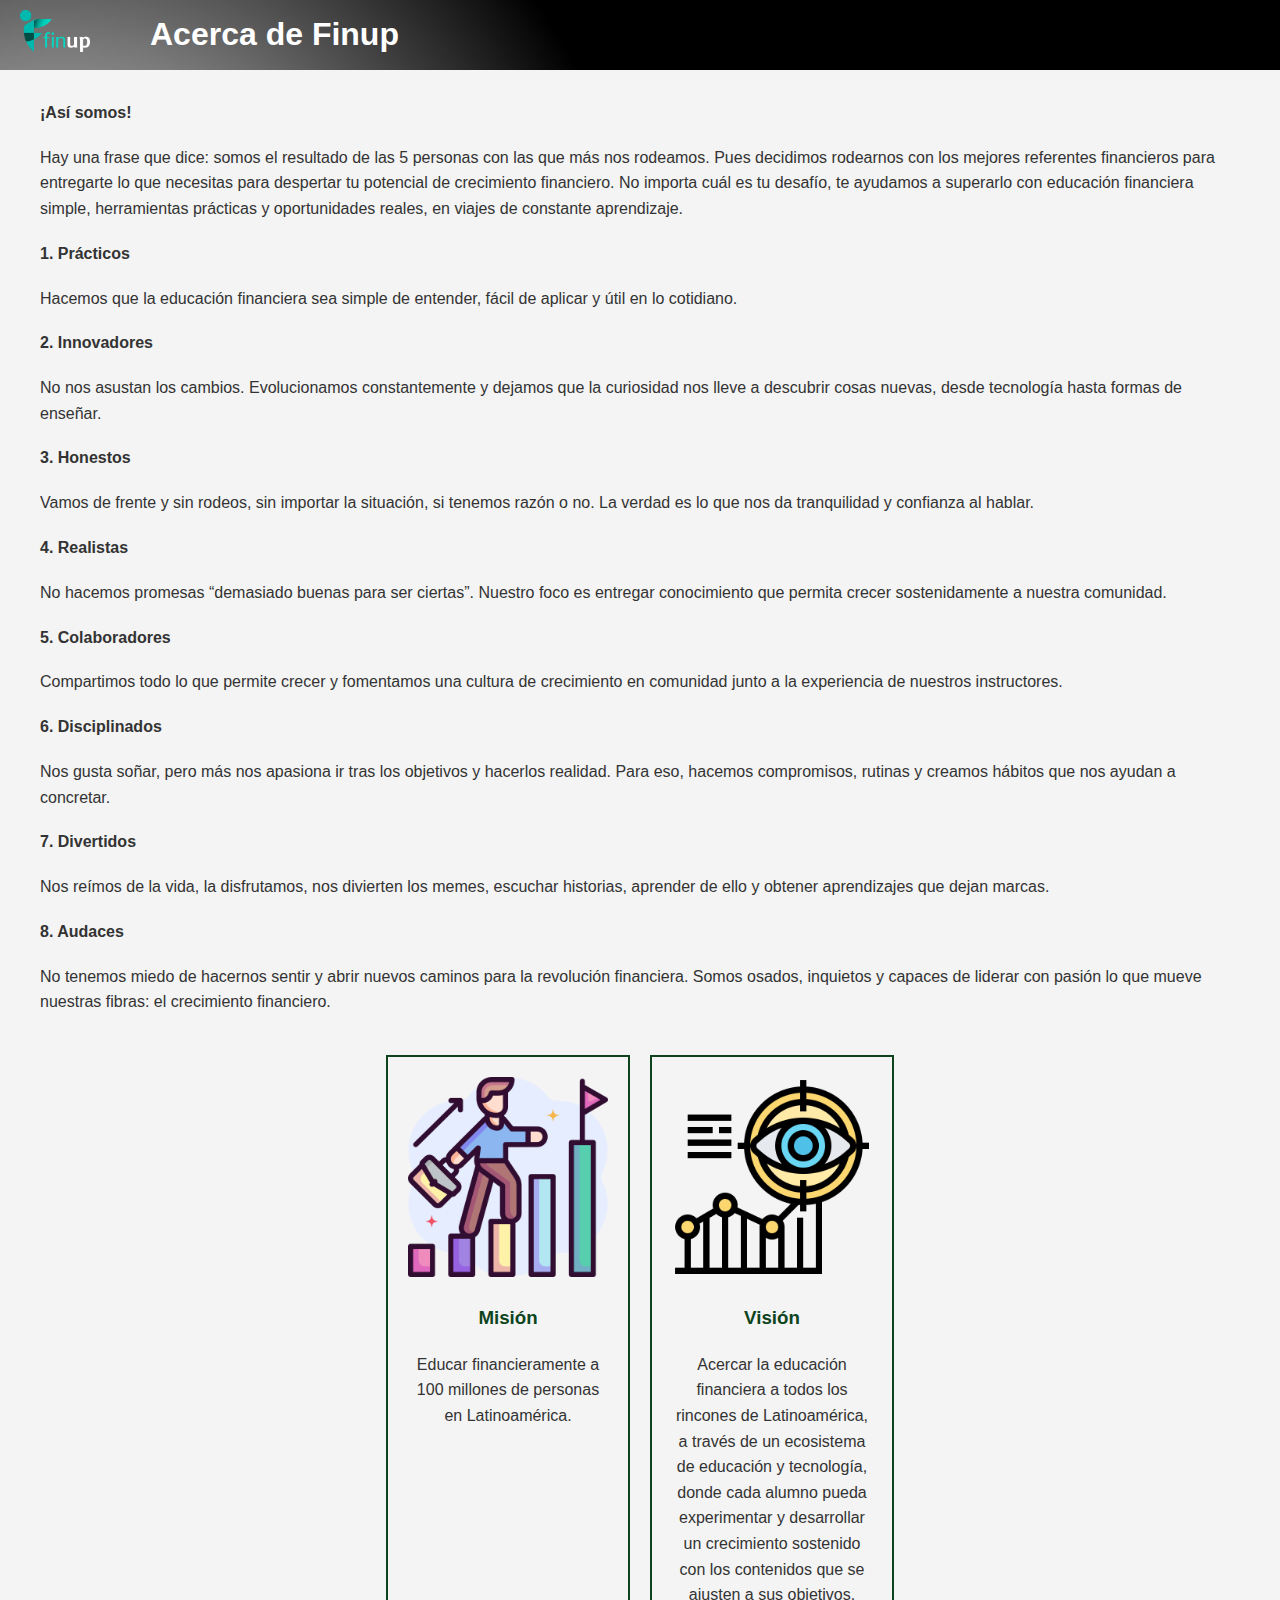
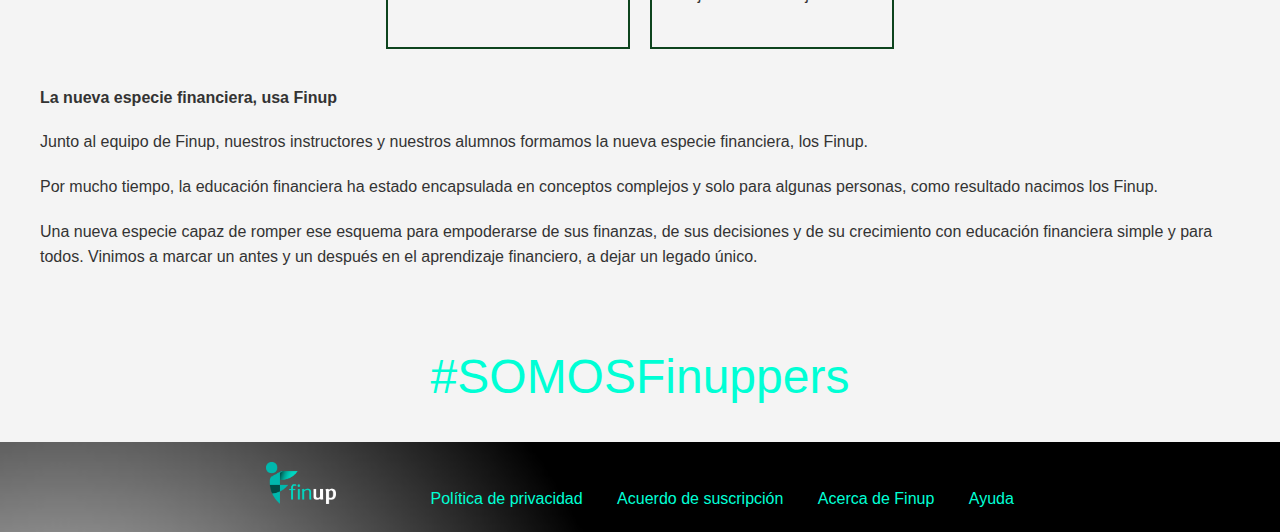
==== about-finup.html @ fb22b2b2 "Add files via upload" ====
<!DOCTYPE html>
<html lang="es">
<head>
    <meta charset="UTF-8">
    <meta name="viewport" content="width=device-width, initial-scale=1.0">
    <title>Acerca de Finup</title>
    <link rel="stylesheet" href="styles.css">
    <style>
        /* Estilo para justificar todo el texto dentro de los párrafos */
        body {
            font-family: Arial, sans-serif;
            line-height: 1.6;
        }
        
        p {
            margin-bottom: 1.2em;
        }

        footer {
            text-align: center;
            padding: 20px;
            background-color: #f1f1f1;
        }

        footer a {
            margin: 0 15px;
            text-decoration: none;
            color: #00ffd5;
        }

        .finuppers {
            font-size: 3em; /* Tamaño grande */
            color: #00ffd5; /* Color #00ffd5 */
            text-align: center;
            margin-top: 30px;
        }

        /* Estilos para los recuadros horizontales */
        .recuadros {
            display: flex;
            justify-content: center;
            gap: 20px;
            margin-top: 40px;
        }

        .recuadro {
            border: 2px solid #0d441d;
            padding: 20px;
            width: 200px;
            text-align: center;
        }

        .recuadro img {
            width: 100%;
            height: auto;
        }

        .recuadro h3 {
            color: #0d441d;
        }
    </style>
</head>
<body>
    <header>
        <a href="index.html">
            <img src="logo.png" alt="Logo" id="logo">
        </a>
        <h1>Acerca de Finup</h1>
    </header>
    
    <section>
        <p><strong>¡Así somos!</strong></p>
        <p>Hay una frase que dice: somos el resultado de las 5 personas con las que más nos rodeamos. Pues decidimos rodearnos con los mejores referentes financieros para entregarte lo que necesitas para despertar tu potencial de crecimiento financiero. No importa cuál es tu desafío, te ayudamos a superarlo con educación financiera simple, herramientas prácticas y oportunidades reales, en viajes de constante aprendizaje.</p>
        
        <p><strong>1. Prácticos</strong></p>
        <p>Hacemos que la educación financiera sea simple de entender, fácil de aplicar y útil en lo cotidiano.</p>

        <p><strong>2. Innovadores</strong></p>
        <p>No nos asustan los cambios. Evolucionamos constantemente y dejamos que la curiosidad nos lleve a descubrir cosas nuevas, desde tecnología hasta formas de enseñar.</p>

        <p><strong>3. Honestos</strong></p>
        <p>Vamos de frente y sin rodeos, sin importar la situación, si tenemos razón o no. La verdad es lo que nos da tranquilidad y confianza al hablar.</p>

        <p><strong>4. Realistas</strong></p>
        <p>No hacemos promesas “demasiado buenas para ser ciertas”. Nuestro foco es entregar conocimiento que permita crecer sostenidamente a nuestra comunidad.</p>

        <p><strong>5. Colaboradores</strong></p>
        <p>Compartimos todo lo que permite crecer y fomentamos una cultura de crecimiento en comunidad junto a la experiencia de nuestros instructores.</p>

        <p><strong>6. Disciplinados</strong></p>
        <p>Nos gusta soñar, pero más nos apasiona ir tras los objetivos y hacerlos realidad. Para eso, hacemos compromisos, rutinas y creamos hábitos que nos ayudan a concretar.</p>

        <p><strong>7. Divertidos</strong></p>
        <p>Nos reímos de la vida, la disfrutamos, nos divierten los memes, escuchar historias, aprender de ello y obtener aprendizajes que dejan marcas.</p>

        <p><strong>8. Audaces</strong></p>
        <p>No tenemos miedo de hacernos sentir y abrir nuevos caminos para la revolución financiera. Somos osados, inquietos y capaces de liderar con pasión lo que mueve nuestras fibras: el crecimiento financiero.</p>

        <!-- Recuadros de Misión y Visión -->
        <div class="recuadros">
            <div class="recuadro">
                <img src="mision1.png" alt="Misión">
                <h3>Misión</h3>
                <p>Educar financieramente a 100 millones de personas en Latinoamérica.</p>
            </div>
            <div class="recuadro">
                <img src="vision1.png" alt="Visión">
                <h3>Visión</h3>
                <p>Acercar la educación financiera a todos los rincones de Latinoamérica, a través de un ecosistema de educación y tecnología, donde cada alumno pueda experimentar y desarrollar un crecimiento sostenido con los contenidos que se ajusten a sus objetivos.</p>
            </div>
        </div>
<br>
        <p><strong>La nueva especie financiera, usa Finup</strong></p>
        <p>Junto al equipo de Finup, nuestros instructores y nuestros alumnos formamos la nueva especie financiera, los Finup.</p>

        <p>Por mucho tiempo, la educación financiera ha estado encapsulada en conceptos complejos y solo para algunas personas, como resultado nacimos los Finup.</p>

        <p>Una nueva especie capaz de romper ese esquema para empoderarse de sus finanzas, de sus decisiones y de su crecimiento con educación financiera simple y para todos. Vinimos a marcar un antes y un después en el aprendizaje financiero, a dejar un legado único.</p>
    </section>
    
    <div class="finuppers">
        #SOMOSFinuppers
    </div>
    <br>
    <footer>
        <div class="footer-links">
            <a href="index.html">
                <img src="logo.png" alt="Logo" id="logo">
            </a>
            <a href="privacy-policy.html">Política de privacidad</a>
            <a href="terms-of-service.html">Acuerdo de suscripción</a>
            <a href="about-finup.html">Acerca de Finup</a>
            <a href="help.html">Ayuda</a>
        </div>
    </footer>
</body>
</html>
---- styles.css ----
body {
    font-family: Arial, sans-serif;
    background-color: #f4f4f4;
    color: #333;
    margin: 0;
    padding: 0;
}

header {
    display: flex;
    align-items: center;
    background-image: url('bg.png');
    background-size: cover;
    background-position: center;
    padding: 10px 20px;
    height: 50px; /* Ajusta la altura según lo que necesites */
}

#logo {
    width: 70px;
    height: auto;
    margin-right: 60px;
}

h1 {
    color: white;
    margin: 0;
}

section {
    padding: 20px;
    max-width: 1200px;
    margin: 0 auto;
    
}

h2 {
    font-size: 1.5em;
    color: rgb(30, 29, 29);
}

ul {
    list-style-type: disc;
    margin-left: 20px;
}

p {
    margin: 10px 0;
    line-height: 1.6;
}

a {
    color: bl;
    text-decoration: none;
}

a:hover {
    text-decoration: underline;
}
footer {
    display: flex;
    align-items: center;
    justify-content: center; /* Centra los elementos horizontalmente */
    background-image: url('bg.png');
    background-size: cover;
    background-position: center;
    padding: 10px 20px;
    height: 50px; /* Ajusta la altura según lo que necesites */
    text-align: center; /* Asegura que el texto dentro de los enlaces esté centrado */
}

footer a {
    margin: 0 15px; /* Agrega espacio entre los enlaces */
}
.social-buttons {
    display: flex;
    justify-content: center;
    gap: 15px;
    margin-top: 20px;
}

.social-buttons a {
    display: inline-block;
}

.social-buttons .social-logo {
    width: 40px;
    height: 40px;
    object-fit: contain;
    transition: transform 0.3s;
}

.social-buttons .social-logo:hover {
    transform: scale(1.1);
}
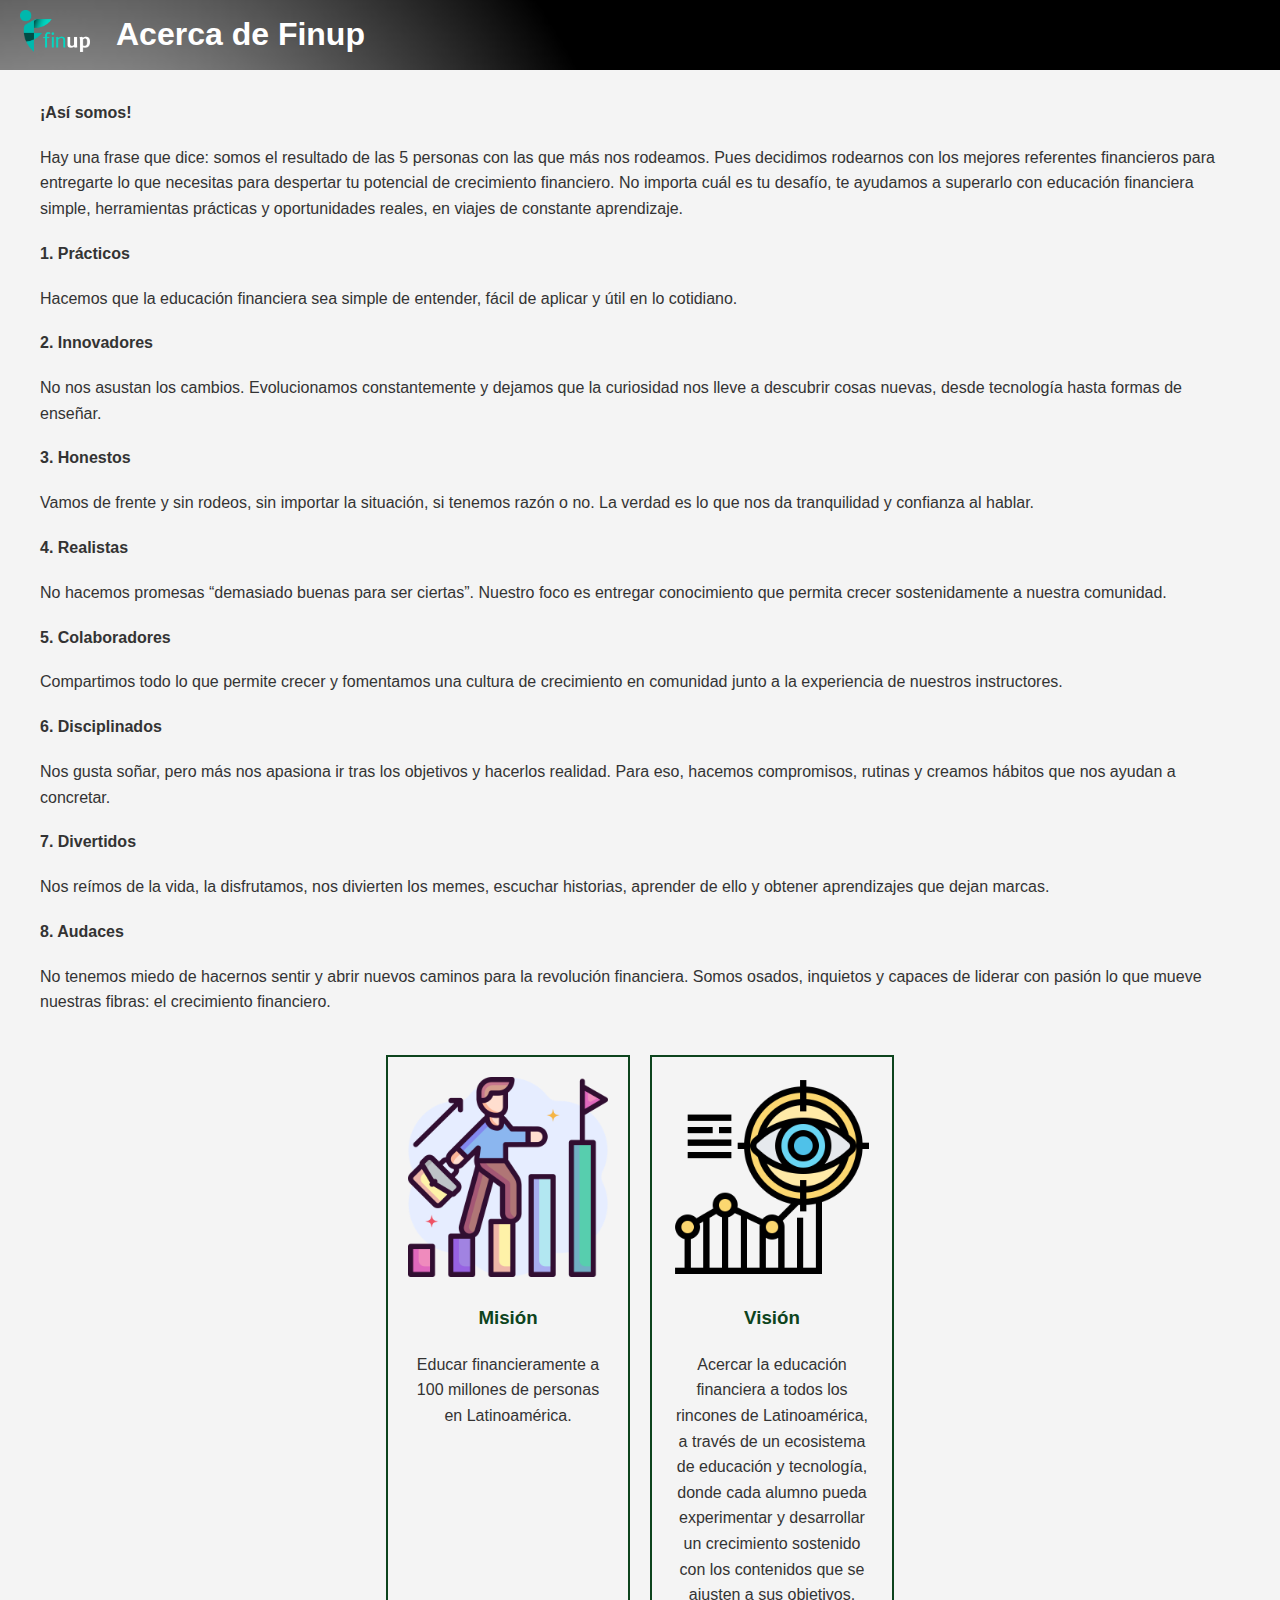
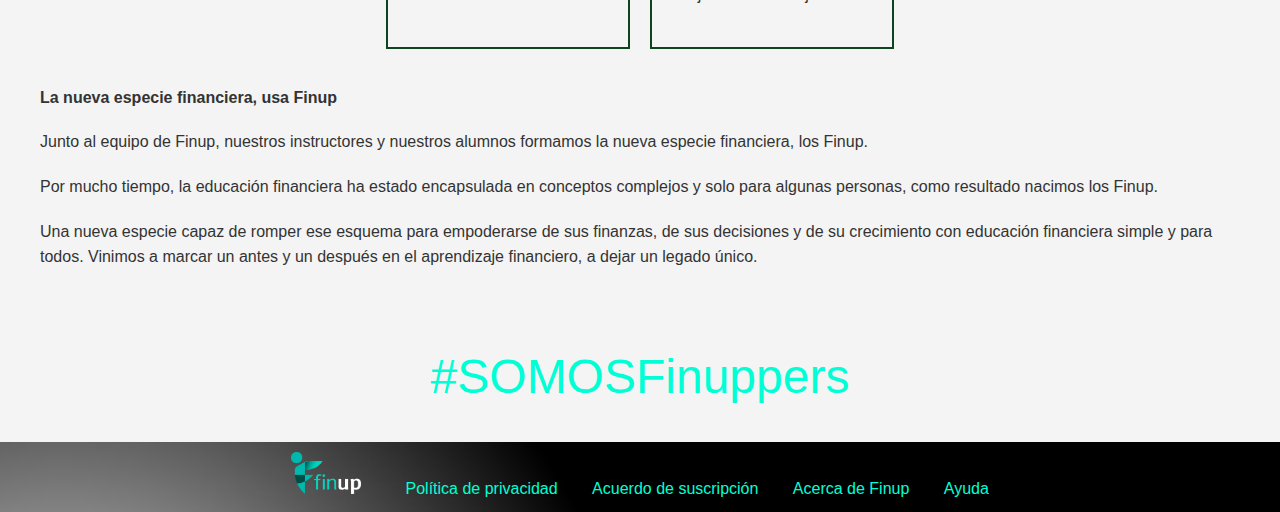
==== commit 85e4acaf: "modo celular" ====
--- a/about-finup.html
+++ b/about-finup.html
@@ -16,12 +16,7 @@
             margin-bottom: 1.2em;
         }
 
-        footer {
-            text-align: center;
-            padding: 20px;
-            background-color: #f1f1f1;
-        }
-
+     
         footer a {
             margin: 0 15px;
             text-decoration: none;
@@ -134,4 +129,6 @@
         </div>
     </footer>
 </body>
+<script src="celular.js"></script>
+
 </html>
--- a/styles.css
+++ b/styles.css
@@ -20,11 +20,12 @@
     width: 70px;
     height: auto;
     margin-right: 60px;
+
 }
 
 h1 {
     color: white;
-    margin: 0;
+    margin: 1rem;
 }
 
 section {
@@ -93,3 +94,21 @@
 .social-buttons .social-logo:hover {
     transform: scale(1.1);
 }
+#logo {
+    margin-right: 10px; /* Reduce el espacio entre el logo y el primer enlace */
+}
+@media (max-width: 768px) {
+    footer {
+        flex-direction: row;
+        justify-content: space-around;
+        padding: 10px 5px;
+    }
+
+    footer a {
+        margin: 0 10px;
+    }
+
+    #logo {
+        margin-right: 1px; /* Ajusta el margen para móviles, si es necesario */
+    }
+}